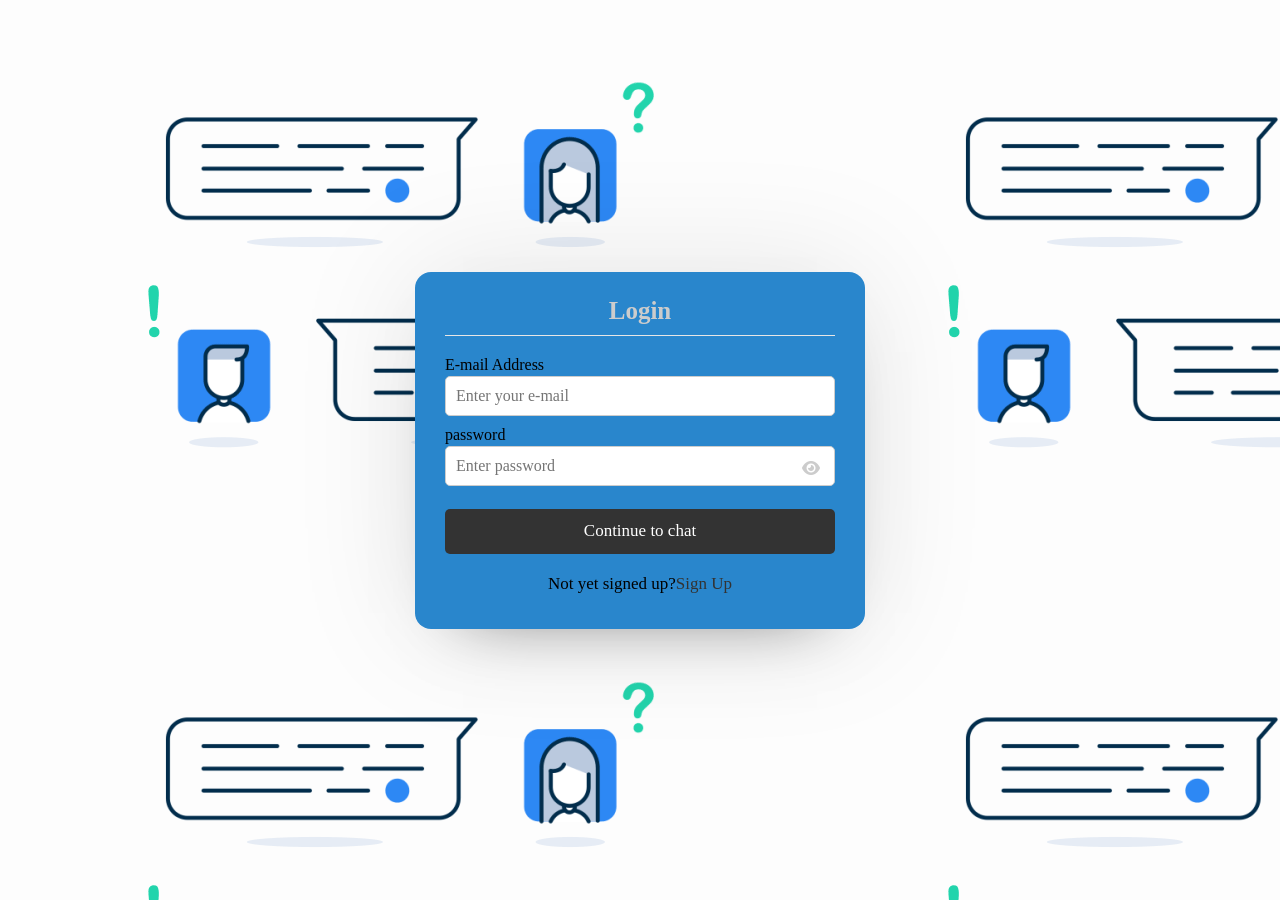
==== login.html @ 9fa56ebd "Update and rename login.php to login.html" ====
<!DOCTYPE html>
<html>
<head>
	<meta charset="utf-8">
	<meta name="viewport" content="width=device-width, initial-scale=1">
	<title>login pappo</title>
	<link rel="shortcut icon" href="img/logo.ico" type="image/x-icon">
	<link rel="stylesheet" type="text/css" href="css/style.css"/>
	<link rel="stylesheet" type="text/css" href="fontawesome-free-6.0.0-web/css/all.css">
</head>
<body>
	<div class="wrapper">
		<section class="form login">
			<header>Login</header>
			<form action="#" autocomplete="off">
				<div class="error-txt"></div>
				<div class="field input">
					<label>E-mail Address</label>
					<input type="text" name="email" placeholder="Enter your e-mail">
				</div>
				<div class="field input">
					<label>password</label>
					<input type="password" name="password" placeholder="Enter password">
					<i class="fas fa-eye"></i>
				</div>
				<div class="field button">
					<input type="submit" value="Continue to chat">
				</div>
			</form>
			<div class="link">Not yet signed up?<a href="index.php">Sign Up</a></div>
		</section>
	</div>
	<script type="text/javascript" src="js/pass-show-hide.js"></script>
	<script type="text/javascript" src="js/login.js"></script>
</body>
</html>
---- css/style.css ----
*{
	margin: 0;
	padding: 0;
	box-sizing: border-box;
	text-decoration: none;
	font-family: 'poppins', "sans-serif;";

}

body{
	display: flex;
	align-items: center;
	justify-content: center;
	min-height: 100vh;
	background-image: url("anime.gif");
}

.wrapper{
	background-image: linear-gradient(to top, #2986cc 100%, #07d43a 0%);
	width: 450px;
	border-radius: 16px ;
	box-shadow: 0 0 128px 0 rgba(0, 0, 0, 0.1), 0 32px 64px -48px rgba(0, 0, 0, 0.5);
}


.form{
	padding: 25px 30px;
}

.form header{
	display: flex;
	justify-content: center;
	font-size: 25px;
	font-weight: 600;
	color: #ccc;
	padding-bottom: 10px;
	border-bottom: 1px solid #e6e6e6;
}

.form form{
	margin: 20px 0;
}

.form form .name-details{
	display: flex;
}

form .name-details .field:first-child{
	margin-right: 10px;
}

form .name-details .field:last-child{
	margin-left: 10px;
}
.form form .field label{
	margin-bottom: 2px;
}
.form form .field input{
	outline: none;
}

.form form .error-txt{
	color: #721c24;
	background: #f8d7da;
	padding: 8px 10px;
	text-align: center;
	border-radius: 5px;
	border-bottom: 10px;
	border: 1px solid #f5c6cb;
	display: none;
}



.form form .field{
	display: flex;
	position: relative;
	flex-direction: column;
	margin-bottom: 10px;
}

.form form .input input{
	height: 40px;
	width: 100%;
	font-size: 16px;
	padding: 0 10px;
	border: 1px solid #ccc;
	border-radius: 5px ;
}
.form form .image input{
	font-size: 17px;
}
.form form .button input{
	margin-top: 13px;
	height: 45px;
	border: none;
	font-size: 17px;
	font-weight: 500;
	background: #333;
	color: #fff;
	border-radius: 5px;
	cursor: pointer;
}
.form form .button input:hover{
	background-color: #07d43a;
	transition: all ease-out 0.3ms;
}
.form form .field i.active::before{
	color: #333;
	content: "\f070";
}

.form .link{
	text-align: center;
	margin: 10px;
	font-size: 17px;
}

.form .link a{
	color: #333;
}

.form .link a:hover{
	color: #07d43a;
	transition: all ease-in 0.3ms;
}

/*login*/

.form form .field i{
	position: absolute;
	right: 15px;
	color: #ccc;
	top: 70%;
	transform: translateY(-50%);
	cursor: pointer;
}

/* users area */

.users{
	padding: 25px 30px;
 }
 .users header, .users-list a{
 	display: flex;
 	align-items: center;
 	padding-bottom: 20px;
 	justify-content: space-between;
 	border-bottom: 1px solid #e6e6e6;
 }

 .wrapper img{
 	object-fit: cover;
 	border-radius: 50%;
 }

 :is(.users, .users-list) .content{
 	display: flex;
 	align-items: center;
 }

 .users header .content img{
 	height: 50px;
 	width: 50px;
 }

 :is(.users, .users-list) .details{
 	margin-left: 15px;
 	color: #000;
 }

 :is(.users, .users-list) .details span{
 	font-size: 18px;
 	font-weight: 500;
 }

 .users header .logout{
 	color: #fff;
 	font-size: 17px;
 	padding: 7px 15px;
 	background: #333;
 	border-radius: 6px;
 }

 .users .search{
 	margin: 20px 0;
 	display: flex;
 	position: relative;
 	align-items: center;
 	justify-content: space-between; 
 }

.users .search .text{
	font-size: 18px;
}

.users .search input{
	position: absolute;
	height: 42px;
	width: calc(100% - 50px);
	border: 1px solid #ccc;
	padding: 0 13px;
	font-size: 16px;
	border-radius: 5px 0 0 5px;
	outline: none;
	opacity: 0;
	pointer-events: none;
	transition: all 0.2s ease;
}

.users .search input.active{
	opacity: 1;
	pointer-events: auto;
}

.users .search button{
	width: 47px;
	height: 42px;
	border: none;
	outline: none;
	color: #333;
	background: #fff;
	cursor: pointer;
	font-size: 17px;
	border-radius: 0 5px 5px 0;
	transition: all 0.2s ease;
}
.users .search button.active{
	color: #fff;
	background: #333;
}
.users .search button.active i::before{
	content: "\f00d";
}

.users-list{
	max-height: 350px;
	overflow-y: auto;
}

:is(.users-list, .chat-box)::-webkit-scrollbar{
	width: 0px;
}

.users-list a{
	margin-bottom: 15px;
	page-break-after: 10px;
	padding-right: 15px;
	border-bottom-color: #f1f1f1;
}

.users-list a:last-child{
	border: none;
	margin-bottom: 0px;
}

.users-list a .content img{
	height: 40px;
	width: 40px;
}
.users-list a .content p{
	color: #000000;
}

.users-list a .status-dot{
	font-size: 12px;
	color: #1c995f;
}

.users-list a .status-dot .offline{
	color: #000000;
}

/*Chat area*/

.chat-area header{
	display: flex;
	align-items: center;
	padding: 18px 30px;
}
.chat-area header .back-icon{
	font-size: 18px;
	color: #333;
}
.chat-area header img{
	height: 45px;
	width: 45px;
	margin: 0 15px;
}

.chat-area header span{
	font-size: 17px;
	font-weight: 500;
}

.chat-box{
	height: 500px;
	overflow-y: auto;
	background: #f7f7f7;
	padding: 10px 30px 20px 30px;
	box-shadow: inset 0 32px 32px -32px rgb(0 0 0 / 5%), inset 0 -32px 32px -32px rgb(0 0 0 / 5%);
}

.chat-box .chat{
	margin: 15px 0;
}

.chat-box .chat p{
	word-wrap: break-word;
	padding: 8px 16px;
	box-shadow: 0 0 32px rgb(0 0 0 / 8%), 0 16px -16px rgb(0 0 0 / 10%);
}

.chat-box .outgoing{
	display: flex;
}

.outgoing .details p{
	background: #333;
	color: #fff;
	border-radius: 20px 20px 0 20px;
}

.outgoing .details{
	margin-left: auto;
	max-width: calc(100% - 130px);
}

.chat-box .incoming{
	display: flex;
	align-items: flex-end;
}
.chat-box .incoming img{
	height: 35px;
	width: 35px;
}

.incoming .details{
	margin-left: 10px;
	margin-right: auto;
	max-width: calc(100% - 130px);
}
.incoming .details p{
	background: #fff;
	color: #333;
	border-radius: 20px 20px 20px 0;
}

.chat-area .typing-area{
	padding: 18px 30px;
	display: flex;
	justify-content: space-between;
}

.typing-area input{
	height: 45px;
	width: calc(100% - 58px);
	font-size: 17px;
	border: 1px solid #ccc;
	padding: 0 13px;
	border-radius: 5px 0 0 5px;
	outline: none;
}

.typing-area button{
	width: 55px;
	border: none;
	outline: none;
	background: #333;
	color: #fff;
	font-size: 19px;
	border-radius: 0 5px 5px 0;
	cursor: pointer;
}
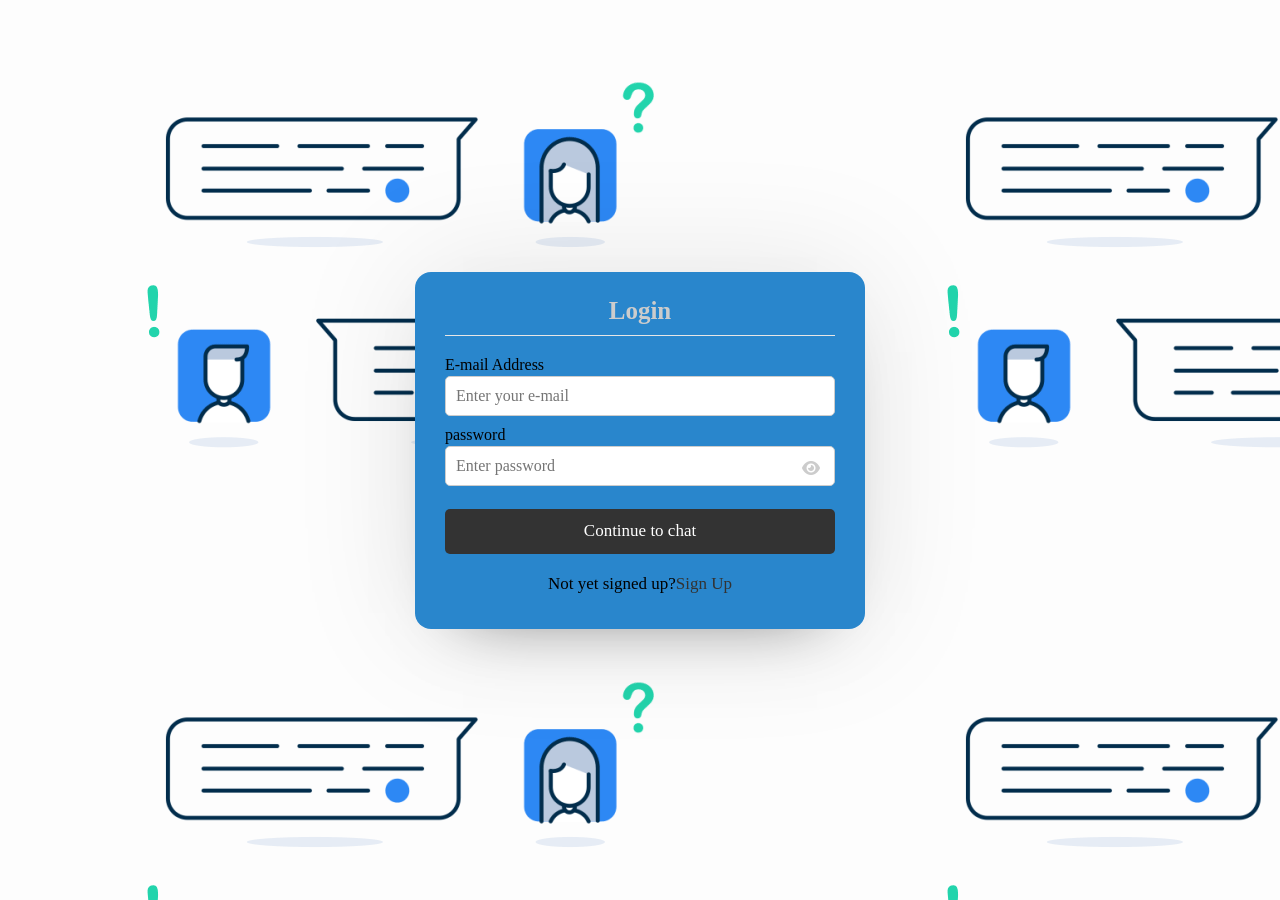
==== commit ae00d7ea: "Update login.html" ====
--- a/login.html
+++ b/login.html
@@ -27,7 +27,7 @@
 					<input type="submit" value="Continue to chat">
 				</div>
 			</form>
-			<div class="link">Not yet signed up?<a href="index.php">Sign Up</a></div>
+			<div class="link">Not yet signed up?<a href="index.html">Sign Up</a></div>
 		</section>
 	</div>
 	<script type="text/javascript" src="js/pass-show-hide.js"></script>
